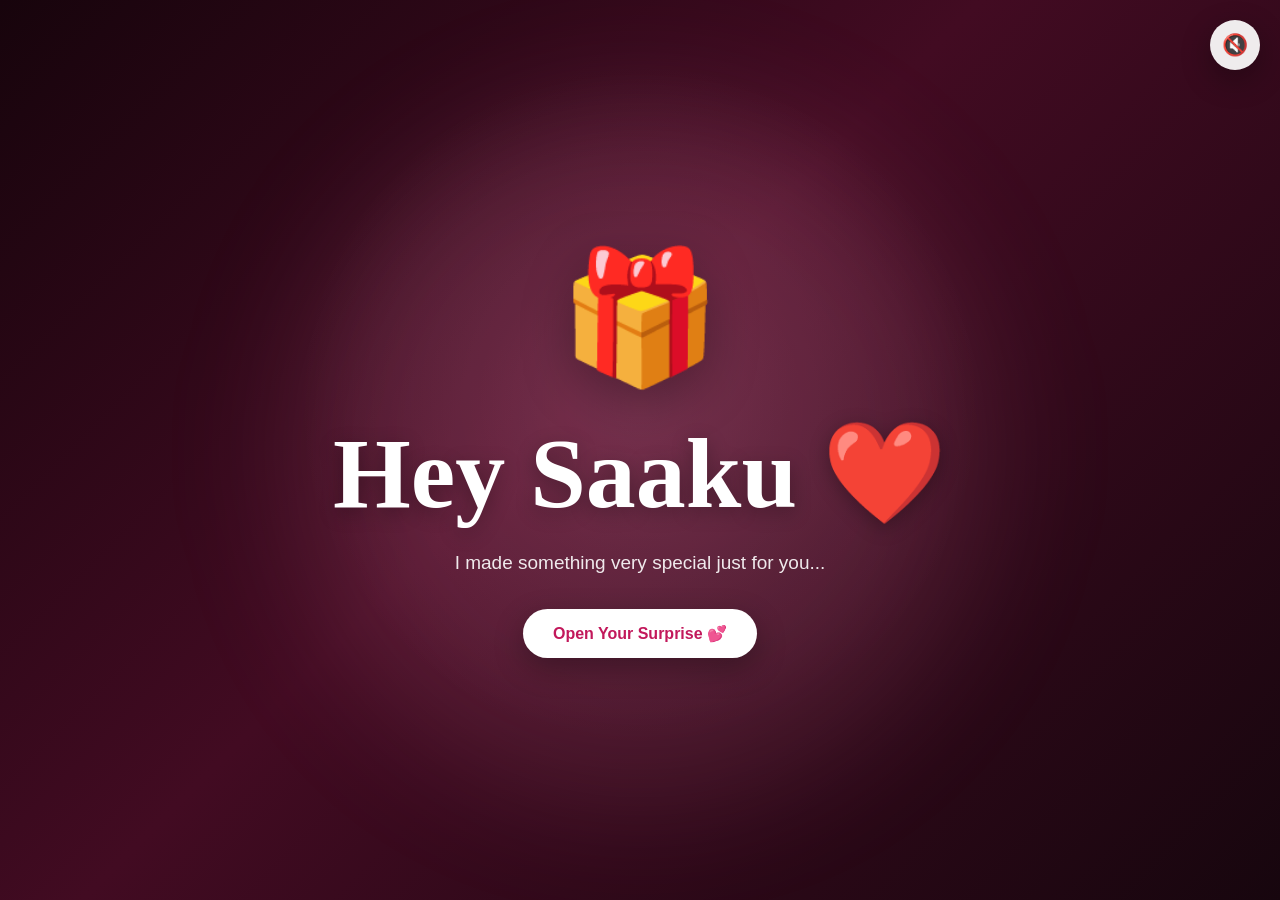
==== index.html @ 7e14f827 "Update index.html" ====
<!DOCTYPE html>
<html lang="en">
<head>

<meta charset="UTF-8">
<meta name="viewport" content="width=device-width, initial-scale=1.0">

<title>Happy Birthday Saaku ❤️</title>

<style>

/* =====================================================
   RESET
===================================================== */

* {
    box-sizing: border-box;
    margin: 0;
    padding: 0;
}

html,
body {
    width: 100%;
    height: 100%;
}

body {
    font-family: Arial, sans-serif;
    overflow: hidden;
    background: #16000d;
    color: white;
}


/* =====================================================
   SCREEN
===================================================== */

.screen {
    position: fixed;

    width: 100%;
    height: 100vh;

    top: 0;
    left: 0;

    display: flex;
    justify-content: center;
    align-items: center;

    padding: 25px;

    opacity: 0;
    visibility: hidden;

    transform: scale(1.05);

    transition:
        opacity 0.8s ease,
        transform 0.8s ease,
        visibility 0.8s ease;

    overflow-y: auto;

    z-index: 1;
}

.screen.active {
    opacity: 1;
    visibility: visible;

    transform: scale(1);

    z-index: 5;
}


/* =====================================================
   MILK & MOCHA BACKGROUND
===================================================== */

.milkmocha-background {

    position: fixed;

    inset: 0;

    overflow: hidden;

    pointer-events: none;

    z-index: 0;

    background:
        radial-gradient(
            circle at 50% 45%,
            rgba(255,160,200,0.18),
            transparent 42%
        ),
        linear-gradient(
            135deg,
            #17040c 0%,
            #420b22 45%,
            #17060e 100%
        );
}


/* CENTER GLOW */

.mm-glow {

    position: absolute;

    width: 55vw;
    height: 55vw;

    left: 50%;
    top: 50%;

    transform:
        translate(-50%, -50%);

    border-radius: 50%;

    background:
        rgba(255,130,180,0.13);

    filter: blur(60px);

    animation:
        mmPulse 4s ease-in-out infinite;
}


/* =====================================================
   LARGE MILK & MOCHA GIFs
===================================================== */

.mm {

    position: absolute;

    width:
        clamp(180px, 24vw, 360px);

    height: auto;

    object-fit: contain;

    opacity: 0.95;

    filter:
        drop-shadow(
            0 18px 30px rgba(0,0,0,0.35)
        );

    animation:
        mmFloat 6s ease-in-out infinite,
        mmSway 8s ease-in-out infinite;
}


/* TOP LEFT */

.mm1 {
    left: -2%;
    top: 5%;

    width:
        clamp(200px, 27vw, 390px);

    animation-delay: 0s, -2s;
}


/* TOP RIGHT */

.mm2 {
    right: -2%;
    top: 5%;

    width:
        clamp(200px, 27vw, 390px);

    animation-delay: -1s, -5s;
}


/* MIDDLE LEFT */

.mm3 {
    left: -3%;
    top: 38%;

    width:
        clamp(180px, 24vw, 350px);

    animation-delay: -2s, -1s;
}


/* MIDDLE RIGHT */

.mm4 {
    right: -3%;
    top: 38%;

    width:
        clamp(180px, 24vw, 350px);

    animation-delay: -3s, -6s;
}


/* BOTTOM LEFT */

.mm5 {
    left: -3%;
    bottom: 2%;

    width:
        clamp(190px, 25vw, 370px);

    animation-delay: -4s, -2s;
}


/* BOTTOM RIGHT */

.mm6 {
    right: -3%;
    bottom: 2%;

    width:
        clamp(190px, 25vw, 370px);

    animation-delay: -5s, -4s;
}


/* SMALLER TOP CENTER */

.mm7 {
    left: 18%;
    top: 0%;

    width:
        clamp(120px, 17vw, 250px);

    animation-delay: -2s, -3s;
}


/* SMALLER TOP CENTER RIGHT */

.mm8 {
    right: 18%;
    top: 0%;

    width:
        clamp(120px, 17vw, 250px);

    animation-delay: -4s, -1s;
}


/* BOTTOM CENTER LEFT */

.mm9 {
    left: 15%;
    bottom: 0%;

    width:
        clamp(130px, 18vw, 260px);

    animation-delay: -3s, -5s;
}


/* BOTTOM CENTER RIGHT */

.mm10 {
    right: 15%;
    bottom: 0%;

    width:
        clamp(130px, 18vw, 260px);

    animation-delay: -6s, -2s;
}


/* TOP CENTER */

.mm11 {
    left: 40%;
    top: 2%;

    width:
        clamp(100px, 14vw, 210px);

    animation-delay: -5s, -4s;
}


/* BOTTOM CENTER */

.mm12 {
    right: 40%;
    bottom: 2%;

    width:
        clamp(100px, 14vw, 210px);

    animation-delay: -7s, -3s;
}


/* =====================================================
   OPENING SCREEN
===================================================== */

#opening {
    text-align: center;
    background: transparent !important;
}

.opening-content {

    max-width: 700px;

    position: relative;

    z-index: 3;

    animation:
        floating 3s infinite ease-in-out;
}

.gift {

    font-size:
        clamp(75px, 15vw, 130px);

    filter:
        drop-shadow(
            0 15px 25px rgba(0,0,0,0.3)
        );

    animation:
        giftAnimation 1.5s infinite;
}

.opening-content h1 {

    font-family: cursive;

    font-size:
        clamp(50px, 10vw, 100px);

    margin: 20px 0;

    text-shadow:
        0 5px 20px rgba(0,0,0,0.3);
}

.opening-content p {

    font-size: 19px;

    margin-bottom: 35px;

    opacity: 0.9;
}


/* =====================================================
   BUTTON
===================================================== */

button {

    border: none;

    padding: 15px 30px;

    border-radius: 50px;

    background: white;

    color: #c2185b;

    font-size: 16px;

    font-weight: bold;

    cursor: pointer;

    transition: 0.3s;

    box-shadow:
        0 10px 30px rgba(0,0,0,0.3);
}

button:hover {

    transform: scale(1.08);

    box-shadow:
        0 15px 40px rgba(0,0,0,0.4);
}

button:active {

    transform: scale(0.96);
}


/* =====================================================
   MUSIC BUTTON
===================================================== */

.music-button {

    position: fixed;

    top: 20px;
    right: 20px;

    z-index: 5000;

    width: 50px;
    height: 50px;

    padding: 0;

    border-radius: 50%;

    background:
        rgba(255,255,255,0.92);

    color: #c2185b;

    display: flex;

    justify-content: center;
    align-items: center;

    font-size: 21px;
}


/* =====================================================
   BIRTHDAY SCREEN
===================================================== */

#birthday {

    text-align: center;

    background:
        transparent !important;
}

.birthday-content {

    width:
        min(1050px, 100%);

    position: relative;

    z-index: 3;
}

.sparkle {

    font-size: 65px;

    animation:
        sparkle 1s infinite alternate;
}

.birthday-content h1 {

    font-family: cursive;

    font-size:
        clamp(55px, 10vw, 110px);

    margin: 5px 0;

    text-shadow:
        0 5px 20px rgba(0,0,0,0.3);
}

.birthday-content h2 {

    font-family: cursive;

    font-size:
        clamp(30px, 5vw, 55px);

    color: #ffd7e6;
}

.intro {

    font-size: 18px;

    line-height: 1.8;

    margin: 20px 0;
}


/* =====================================================
   TIMER
===================================================== */

.timer-title {

    margin-top: 20px;
    margin-bottom: 12px;

    font-size: 14px;

    letter-spacing: 2px;

    text-transform: uppercase;

    color: #ffdbe8;
}

.birthday-timer {

    width:
        min(1000px, 100%);

    margin: 10px auto 25px;

    display: grid;

    grid-template-columns:
        repeat(7, 1fr);

    gap: 10px;
}

.timer-box {

    background:
        rgba(255,255,255,0.14);

    border:
        1px solid
        rgba(255,255,255,0.25);

    backdrop-filter:
        blur(12px);

    border-radius: 18px;

    padding: 15px 5px;

    box-shadow:
        0 10px 30px rgba(0,0,0,0.2);
}

.timer-number {

    display: block;

    font-size:
        clamp(22px, 4vw, 40px);

    font-weight: bold;
}

.timer-label {

    display: block;

    margin-top: 5px;

    font-size: 11px;

    text-transform: uppercase;

    letter-spacing: 1px;

    color: #ffd7e6;
}


/* =====================================================
   MEMORIES SCREEN
===================================================== */

#memories {

    overflow-y: auto;

    background:
        transparent !important;
}

.section-container {

    width:
        min(1400px, 100%);

    text-align: center;

    padding: 20px 0 40px;

    position: relative;

    z-index: 3;
}

.section-container h1 {

    font-family: cursive;

    font-size:
        clamp(50px, 8vw, 90px);
}

.subtitle {

    margin:
        10px 0 30px;

    opacity: 0.85;
}


/* =====================================================
   LARGE SA AKKU MEMORY SLIDESHOW
   EXACTLY 4 IMAGES
===================================================== */

.slideshow {

    width:
        min(1000px, 90vw);

    height:
        min(58vh, 600px);

    min-height: 350px;

    margin:
        0 auto 35px;

    border-radius: 30px;

    overflow: hidden;

    position: relative;

    background:
        rgba(0,0,0,0.35);

    border:
        2px solid
        rgba(255,190,215,0.30);

    box-shadow:
        0 30px 80px
        rgba(0,0,0,0.65);

    backdrop-filter:
        blur(5px);
}


/* SLIDESHOW IMAGES */

.slideshow img {

    position: absolute;

    inset: 0;

    width: 100%;
    height: 100%;

    /*
       CONTAIN:
       Shows the COMPLETE photo.
       No face or body cropping.
    */

    object-fit: contain;

    object-position: center;

    opacity: 0;

    transform:
        scale(1.04);

    transition:
        opacity 1.2s ease,
        transform 6s ease;
}


/* ACTIVE PHOTO */

.slideshow img.active {

    opacity: 1;

    transform:
        scale(1);
}


/* SLIDESHOW OVERLAY */

.slideshow::after {

    content: "";

    position: absolute;

    inset: 0;

    pointer-events: none;

    background:
        linear-gradient(
            to bottom,
            rgba(0,0,0,0.08),
            transparent 30%,
            transparent 70%,
            rgba(0,0,0,0.20)
        );

    z-index: 2;
}


/* =====================================================
   GALLERY
===================================================== */

.gallery {

    display: grid;

    grid-template-columns:
        repeat(4, 1fr);

    gap: 20px;

    margin-bottom: 30px;
}

.photo-card {

    background:
        rgba(255,255,255,0.12);

    padding: 10px;

    border-radius: 20px;

    backdrop-filter:
        blur(10px);

    transition: 0.4s;
}

.photo-card:hover {

    transform:
        translateY(-10px)
        rotate(2deg);

    background:
        rgba(255,255,255,0.2);
}

.photo-card img {

    width: 100%;

    aspect-ratio: 1 / 1;

    object-fit: cover;

    border-radius: 15px;
}

.photo-card p {

    padding: 10px 3px;

    font-size: 14px;
}


/* =====================================================
   LETTER
===================================================== */

#letter {

    overflow-y: auto;

    background:
        transparent !important;
}

.letter {

    width:
        min(700px, 100%);

    max-height: 90vh;

    overflow-y: auto;

    padding: 40px;

    background: #fff;

    color: #57102e;

    border-radius: 25px;

    box-shadow:
        0 30px 70px
        rgba(0,0,0,0.4);

    text-align: center;

    position: relative;

    z-index: 3;
}

.letter-icon {

    font-size: 60px;

    animation:
        heartBeat 1.2s infinite;
}

.letter h1 {

    font-family: cursive;

    font-size: 55px;

    color: #bd175d;

    margin-bottom: 20px;
}

.letter-text {

    text-align: left;

    line-height: 1.8;

    font-size: 16px;
}

.letter-text p {

    margin-bottom: 15px;
}

.signature {

    text-align: right;

    font-family: cursive;

    font-size: 30px;

    color: #c2185b;
}


/* =====================================================
   CAKE
===================================================== */

#cake {

    text-align: center;

    background:
        transparent !important;
}

.cake-container {

    position: relative;

    z-index: 3;
}

.cake-container h1 {

    font-family: cursive;

    font-size:
        clamp(45px, 8vw, 70px);

    margin-bottom: 50px;
}

.cake {

    position: relative;

    width: 220px;
    height: 180px;

    margin: auto;
}

.cake-body {

    position: absolute;

    bottom: 0;

    width: 220px;
    height: 120px;

    background:
        linear-gradient(
            #ff9fc1,
            #e94379
        );

    border-radius:
        15px 15px 25px 25px;
}

.cake-top {

    position: absolute;

    top: 35px;
    left: 0;

    width: 220px;
    height: 50px;

    border-radius: 50%;

    background: #ffd5e3;

    z-index: 2;
}


/* CANDLE */

.candle {

    position: absolute;

    z-index: 10;

    width: 18px;
    height: 55px;

    left: 101px;
    top: -20px;

    border-radius: 5px;

    background:
        repeating-linear-gradient(
            45deg,
            white,
            white 5px,
            #ff5b91 5px,
            #ff5b91 10px
        );
}

.flame {

    position: absolute;

    width: 28px;
    height: 38px;

    left: -5px;
    top: -35px;

    background:
        radial-gradient(
            circle at 50% 70%,
            white 5%,
            yellow 25%,
            orange 50%,
            transparent 70%
        );

    animation:
        flameAnimation
        0.3s infinite alternate;
}

.flame.blown {

    animation: none;

    opacity: 0;

    transform: scale(0);

    transition: 0.4s;
}


/* =====================================================
   FINAL
===================================================== */

#final {

    text-align: center;

    background:
        transparent !important;
}

.final-content {

    max-width: 850px;

    position: relative;

    z-index: 3;
}

.big-heart {

    font-size:
        clamp(90px, 15vw, 150px);

    animation:
        heartBeat 1s infinite;

    filter:
        drop-shadow(
            0 10px 25px
            rgba(255,0,80,0.4)
        );
}

.final-content h1 {

    font-family: cursive;

    font-size:
        clamp(60px, 10vw, 120px);
}

.final-content h2 {

    font-family: cursive;

    font-size:
        clamp(28px, 5vw, 45px);

    color: #ffd3e4;

    margin-bottom: 25px;
}

.final-content p {

    font-size: 18px;

    line-height: 1.8;

    margin: 10px;
}

.final-hearts {

    font-size: 35px;

    margin: 30px;

    animation:
        floating 2s infinite ease-in-out;
}


/* =====================================================
   HEARTS
===================================================== */

.hearts {

    position: fixed;

    inset: 0;

    pointer-events: none;

    z-index: 3000;
}

.heart {

    position: absolute;

    bottom: -50px;

    color: #ffb5cf;

    animation:
        floatingHeart
        linear
        forwards;

    opacity: 0.8;
}


/* =====================================================
   CONFETTI
===================================================== */

.confetti {

    position: fixed;

    top: -20px;

    width: 10px;
    height: 18px;

    z-index: 3500;

    pointer-events: none;

    animation:
        confettiFall
        linear
        forwards;
}


/* =====================================================
   FIREWORK PARTICLES
===================================================== */

.firework-particle {

    position: fixed;

    width: 6px;
    height: 6px;

    border-radius: 50%;

    pointer-events: none;

    z-index: 4000;

    animation:
        fireworkParticle
        1s ease-out forwards;
}


/* =====================================================
   ANIMATIONS
===================================================== */

@keyframes floating {

    0%,100% {
        transform:
            translateY(0);
    }

    50% {
        transform:
            translateY(-15px);
    }
}


@keyframes giftAnimation {

    0%,100% {
        transform:
            scale(1);
    }

    50% {
        transform:
            scale(1.15)
            rotate(5deg);
    }
}


@keyframes sparkle {

    from {
        transform:
            scale(0.8)
            rotate(-5deg);
    }

    to {
        transform:
            scale(1.2)
            rotate(5deg);
    }
}


@keyframes flameAnimation {

    from {
        transform:
            scale(1)
            rotate(-3deg);
    }

    to {
        transform:
            scale(1.15)
            rotate(3deg);
    }
}


@keyframes heartBeat {

    0%,100% {
        transform:
            scale(1);
    }

    50% {
        transform:
            scale(1.2);
    }
}


@keyframes floatingHeart {

    0% {
        transform:
            translateY(0)
            rotate(0deg);

        opacity: 0;
    }

    10% {
        opacity: 1;
    }

    100% {
        transform:
            translateY(-110vh)
            rotate(360deg);

        opacity: 0;
    }
}


@keyframes confettiFall {

    0% {
        transform:
            translateY(0)
            rotate(0deg);

        opacity: 1;
    }

    100% {
        transform:
            translateY(110vh)
            rotate(720deg);

        opacity: 0;
    }
}


@keyframes fireworkParticle {

    0% {
        transform:
            translate(0,0)
            scale(1);

        opacity: 1;
    }

    100% {
        transform:
            translate(
                var(--x),
                var(--y)
            )
            scale(0);

        opacity: 0;
    }
}


@keyframes mmFloat {

    0%,100% {
        transform:
            translateY(0)
            rotate(-3deg);
    }

    50% {
        transform:
            translateY(-22px)
            rotate(3deg);
    }
}


@keyframes mmSway {

    0%,100% {
        margin-left: 0;
    }

    50% {
        margin-left: 18px;
    }
}


@keyframes mmPulse {

    0%,100% {

        opacity: .35;

        transform:
            translate(-50%, -50%)
            scale(.9);
    }

    50% {

        opacity: .7;

        transform:
            translate(-50%, -50%)
            scale(1.08);
    }
}


/* =====================================================
   MOBILE
===================================================== */

@media(max-width:800px) {

    .gallery {

        grid-template-columns:
            repeat(2,1fr);

        gap: 12px;
    }


    .birthday-timer {

        grid-template-columns:
            repeat(4,1fr);

        gap: 8px;
    }


    .letter {

        padding: 25px;
    }


    .letter h1 {

        font-size: 45px;
    }


    /* LARGE MOBILE SLIDESHOW */

    .slideshow {

        width: 96vw;

        height: 58vh;

        min-height: 320px;

        border-radius: 22px;
    }


    /* LARGE MILK & MOCHA ON MOBILE */

    .mm {

        width:
            clamp(130px, 30vw, 230px);

        opacity: 0.78;
    }


    .mm1 {

        left: -10%;
        top: 7%;

        width:
            clamp(150px, 34vw, 250px);
    }


    .mm2 {

        right: -10%;
        top: 8%;

        width:
            clamp(150px, 34vw, 250px);
    }


    .mm3 {

        left: -10%;
        top: 38%;

        width:
            clamp(140px, 31vw, 230px);
    }


    .mm4 {

        right: -10%;
        top: 40%;

        width:
            clamp(140px, 31vw, 230px);
    }


    .mm5 {

        left: -10%;
        bottom: 2%;

        width:
            clamp(150px, 33vw, 240px);
    }


    .mm6 {

        right: -10%;
        bottom: 3%;

        width:
            clamp(150px, 33vw, 240px);
    }


    .mm7,
    .mm8,
    .mm9,
    .mm10,
    .mm11,
    .mm12 {

        width:
            clamp(80px, 20vw, 150px);

        opacity: 0.55;
    }
}


@media(max-width:480px) {

    .screen {

        padding: 15px;
    }


    .birthday-timer {

        grid-template-columns:
            repeat(3,1fr);
    }


    .timer-box {

        padding:
            10px 4px;
    }


    .timer-label {

        font-size: 8px;
    }


    .timer-number {

        font-size: 22px;
    }


    button {

        padding:
            13px 22px;

        font-size: 14px;
    }


    .cake {

        transform:
            scale(0.85);
    }


    .letter {

        padding: 20px;
    }


    .slideshow {

        width: 96vw;

        height: 52vh;

        min-height: 280px;

        border-radius: 18px;
    }


    /* EXTRA LARGE MOBILE CHARACTERS */

    .mm {

        opacity: 0.72;
    }

}

</style>
</head>


<body>


<!-- =====================================================
     MILK & MOCHA BACKGROUND
     
     Put these files inside:
     
     images/
     
     milkmocha1.gif
     milkmocha2.gif
     ...
     milkmocha12.gif
===================================================== -->

<div class="milkmocha-background">

    <img
        src="images/milkmocha1.gif"
        class="mm mm1"
        alt="">

    <img
        src="images/milkmocha2.gif"
        class="mm mm2"
        alt="">

    <img
        src="images/milkmocha3.gif"
        class="mm mm3"
        alt="">

    <img
        src="images/milkmocha4.gif"
        class="mm mm4"
        alt="">

    <img
        src="images/milkmocha5.gif"
        class="mm mm5"
        alt="">

    <img
        src="images/milkmocha6.gif"
        class="mm mm6"
        alt="">

    <img
        src="images/milkmocha7.gif"
        class="mm mm7"
        alt="">

    <img
        src="images/milkmocha8.gif"
        class="mm mm8"
        alt="">

    <img
        src="images/milkmocha9.gif"
        class="mm mm9"
        alt="">

    <img
        src="images/milkmocha10.gif"
        class="mm mm10"
        alt="">

    <img
        src="images/milkmocha11.gif"
        class="mm mm11"
        alt="">

    <img
        src="images/milkmocha12.gif"
        class="mm mm12"
        alt="">

    <div class="mm-glow"></div>

</div>


<!-- =====================================================
     MUSIC
===================================================== -->

<audio
    id="birthdayMusic"
    loop
    preload="auto">

    <source
        src="musicbirthday.mp3"
        type="audio/mpeg">

</audio>


<button
    class="music-button"
    id="musicButton"
    onclick="toggleMusic()">

    🔇

</button>


<!-- EFFECT CONTAINERS -->

<div class="hearts"></div>

<div id="effects"></div>


<!-- =====================================================
     OPENING SCREEN
===================================================== -->

<section
    id="opening"
    class="screen active">

    <div class="opening-content">

        <div class="gift">
            🎁
        </div>

        <h1>
            Hey Saaku ❤️
        </h1>

        <p>
            I made something very special
            just for you...
        </p>

        <button
            onclick="startSurprise()">

            Open Your Surprise 💕
        </button>

    </div>

</section>


<!-- =====================================================
     BIRTHDAY SCREEN
===================================================== -->

<section
    id="birthday"
    class="screen">

    <div class="birthday-content">

        <div class="sparkle">
            ✨
        </div>

        <h1>
            Happy Birthday
        </h1>

        <h2>
            My Beautiful Saaku ❤️
        </h2>

        <p class="intro">

            Today is not just another day...

            <br>

            Today is the day someone
            incredibly special was born.

            <br><br>

            And I'm so grateful that
            you are in my life. 💕

        </p>


        <div class="timer-title">

            Saaku you have been making
            the world more beautiful for me from...

        </div>


        <div class="birthday-timer">


            <div class="timer-box">

                <span
                    class="timer-number"
                    id="years">

                    0

                </span>

                <span class="timer-label">
                    Years
                </span>

            </div>


            <div class="timer-box">

                <span
                    class="timer-number"
                    id="months">

                    0

                </span>

                <span class="timer-label">
                    Months
                </span>

            </div>


            <div class="timer-box">

                <span
                    class="timer-number"
                    id="weeks">

                    0

                </span>

                <span class="timer-label">
                    Weeks
                </span>

            </div>


            <div class="timer-box">

                <span
                    class="timer-number"
                    id="days">

                    0

                </span>

                <span class="timer-label">
                    Days
                </span>

            </div>


            <div class="timer-box">

                <span
                    class="timer-number"
                    id="hours">

                    0

                </span>

                <span class="timer-label">
                    Hours
                </span>

            </div>


            <div class="timer-box">

                <span
                    class="timer-number"
                    id="minutes">

                    0

                </span>

                <span class="timer-label">
                    Minutes
                </span>

            </div>


            <div class="timer-box">

                <span
                    class="timer-number"
                    id="seconds">

                    0

                </span>

                <span class="timer-label">
                    Seconds
                </span>

            </div>

        </div>


        <button
            onclick="showSection('memories')">

            Continue ❤️

        </button>

    </div>

</section>


<!-- =====================================================
     SAAKU MEMORIES
     
     EXACTLY 4 MAIN SLIDESHOW IMAGES
===================================================== -->

<section
    id="memories"
    class="screen">

    <div class="section-container">

        <h1>
            Our Memories 📸
        </h1>

        <p class="subtitle">

            Every picture tells a little story
            that I never want to forget. ❤️

        </p>


        <!-- =================================================
             MAIN SLIDESHOW
             
             ONLY 4 PHOTOS
        ================================================= -->

        <div class="slideshow">


            <img
                src="images/photo1.jpg"
                class="active"
                alt="Saaku memory 1">


            <img
                src="images/photo2.jpg"
                alt="Saaku memory 2">


            <img
                src="images/photo3.jpg"
                alt="Saaku memory 3">


            <img
                src="images/photo4.jpg"
                alt="Saaku memory 4">


        </div>


        <!-- =================================================
             FOUR PHOTO CARDS
        ================================================= -->

        <div class="gallery">


            <div class="photo-card">

                <img
                    src="images/photo1.jpg"
                    alt="Memory 1">

                <p>
                    Our beautiful beginning ❤️
                </p>

            </div>


            <div class="photo-card">

                <img
                    src="images/photo2.jpg"
                    alt="Memory 2">

                <p>
                    A day I'll never forget 💕
                </p>

            </div>


            <div class="photo-card">

                <img
                    src="images/photo3.jpg"
                    alt="Memory 3">

                <p>
                    Your smile makes everything better 🥰
                </p>

            </div>


            <div class="photo-card">

                <img
                    src="images/photo4.jpg"
                    alt="Memory 4">

                <p>
                    More beautiful memories to come ✨
                </p>

            </div>


        </div>


        <button
            onclick="showSection('letter')">

            I Have Something To Say 💌

        </button>

    </div>

</section>


<!-- =====================================================
     LOVE LETTER
===================================================== -->

<section
    id="letter"
    class="screen">

    <div class="letter">

        <div class="letter-icon">
            💌
        </div>

        <h1>
            A Letter For Saaku
        </h1>


        <div class="letter-text">

            <p>
                My Love, Saaku ❤️
            </p>

            <p>
                Happy Birthday to the most amazing
                person in my life.
            </p>

            <p>
                I don't think words can ever completely
                explain how much you mean to me.
            </p>

            <p>
                You have brought so much happiness,
                love and beautiful memories into my life.
            </p>

            <p>
                Your smile has a way of making
                even my worst days feel better.
            </p>

            <p>
                On your special day, I just want you
                to know how incredibly precious
                you are to me.
            </p>

            <p>
                I hope this new chapter of your life
                brings you endless happiness,
                success, peace and everything
                your heart wishes for.
            </p>

            <p>
                Keep smiling.
                Keep shining.
                Keep being the beautiful person
                that you are.
            </p>

            <p>
                And no matter how many birthdays
                come and go, I hope we get to
                create countless more memories
                together.
            </p>

            <p class="signature">
                Forever yours ❤️
            </p>

        </div>


        <button
            onclick="showSection('cake')">

            One More Surprise 🎁

        </button>

    </div>

</section>


<!-- =====================================================
     CAKE
===================================================== -->

<section
    id="cake"
    class="screen">

    <div class="cake-container">

        <h1>
            Make A Wish 🎂
        </h1>


        <div class="cake">

            <div class="candle">

                <div
                    class="flame"
                    id="flame">

                </div>

            </div>


            <div class="cake-top"></div>

            <div class="cake-body"></div>

        </div>


        <p style="margin:30px 0;">

            Close your eyes...

            <br>

            Make your biggest wish...

            <br>

            And blow the candle. ✨

        </p>


        <button
            onclick="blowCandle()">

            Blow The Candle 🕯️

        </button>

    </div>

</section>


<!-- =====================================================
     FINAL SCREEN
===================================================== -->

<section
    id="final"
    class="screen">

    <div class="final-content">

        <div class="big-heart">
            ❤️
        </div>

        <h1>
            I Love You
        </h1>

        <h2>
            Saaku ❤️
        </h2>

        <p>
            More than words can ever say.
        </p>

        <p>
            Happy Birthday, my love! 🎂
        </p>

        <p>

            Here's to us, our memories,
            our laughter, our little moments,
            and all the beautiful memories
            still waiting for us.

        </p>

        <div class="final-hearts">

            ❤️ 💕 ❤️ 💕 ❤️

        </div>


        <button
            onclick="location.reload()">

            Watch Again 🔄

        </button>

    </div>

</section>


<script>

/* =====================================================
   BIRTH DATE
===================================================== */

const birthDate =
    new Date(
        2001,
        9,
        29,
        17,
        0,
        0
    );


/* =====================================================
   SCREEN NAVIGATION
===================================================== */

function showSection(sectionId) {

    const screens =
        document.querySelectorAll(".screen");


    screens.forEach(
        function(screen) {

            screen.classList.remove(
                "active"
            );

        }
    );


    const selected =
        document.getElementById(
            sectionId
        );


    selected.classList.add(
        "active"
    );


    createHeartBurst();


    if(sectionId === "final") {

        startFireworks();

        createConfettiBurst();

    }

}


/* =====================================================
   START SURPRISE
===================================================== */

function startSurprise() {

    showSection(
        "birthday"
    );

    createHeartBurst();

    startMusic();

}


/* =====================================================
   BIRTHDAY TIMER
===================================================== */

function updateBirthdayTimer() {

    const now =
        new Date();


    if(now < birthDate) {

        return;

    }


    let years =
        now.getFullYear()
        -
        birthDate.getFullYear();


    let anniversary =
        new Date(
            birthDate.getFullYear()
            +
            years,

            birthDate.getMonth(),

            birthDate.getDate(),

            birthDate.getHours(),

            birthDate.getMinutes(),

            birthDate.getSeconds()
        );


    if(anniversary > now) {

        years--;

        anniversary =
            new Date(
                birthDate.getFullYear()
                +
                years,

                birthDate.getMonth(),

                birthDate.getDate(),

                birthDate.getHours(),

                birthDate.getMinutes(),

                birthDate.getSeconds()
            );

    }


    let months =
        (
            now.getFullYear()
            -
            anniversary.getFullYear()
        )
        *
        12
        +
        (
            now.getMonth()
            -
            anniversary.getMonth()
        );


    let monthAnniversary =
        new Date(
            anniversary.getFullYear(),

            anniversary.getMonth()
            +
            months,

            anniversary.getDate(),

            anniversary.getHours(),

            anniversary.getMinutes(),

            anniversary.getSeconds()
        );


    if(monthAnniversary > now) {

        months--;

        monthAnniversary =
            new Date(
                anniversary.getFullYear(),

                anniversary.getMonth()
                +
                months,

                anniversary.getDate(),

                anniversary.getHours(),

                anniversary.getMinutes(),

                anniversary.getSeconds()
            );

    }


    let remaining =
        now
        -
        monthAnniversary;


    let totalSeconds =
        Math.floor(
            remaining / 1000
        );


    let days =
        Math.floor(
            totalSeconds / 86400
        );


    totalSeconds %= 86400;


    let weeks =
        Math.floor(
            days / 7
        );


    days =
        days % 7;


    let hours =
        Math.floor(
            totalSeconds / 3600
        );


    totalSeconds %= 3600;


    let minutes =
        Math.floor(
            totalSeconds / 60
        );


    let seconds =
        totalSeconds % 60;


    document.getElementById(
        "years"
    ).textContent = years;


    document.getElementById(
        "months"
    ).textContent = months;


    document.getElementById(
        "weeks"
    ).textContent = weeks;


    document.getElementById(
        "days"
    ).textContent = days;


    document.getElementById(
        "hours"
    ).textContent = hours;


    document.getElementById(
        "minutes"
    ).textContent = minutes;


    document.getElementById(
        "seconds"
    ).textContent = seconds;

}


updateBirthdayTimer();


setInterval(
    updateBirthdayTimer,
    1000
);


/* =====================================================
   SAAKU MEMORY SLIDESHOW
   EXACTLY 4 IMAGES
===================================================== */

let slideIndex = 0;

let slideshowTimer = null;


function startSlideshow() {

    const slides =
        document.querySelectorAll(
            ".slideshow img"
        );


    if(!slides.length) {

        return;

    }


    slides.forEach(
        function(slide) {

            slide.classList.remove(
                "active"
            );

        }
    );


    slides[0].classList.add(
        "active"
    );


    slideIndex = 0;


    if(slideshowTimer) {

        clearInterval(
            slideshowTimer
        );

    }


    /*
       4-second interval.
       Automatically loops:
       
       Photo 1
       Photo 2
       Photo 3
       Photo 4
       Photo 1...
    */

    slideshowTimer =
        setInterval(
            function() {

                slides[
                    slideIndex
                ].classList.remove(
                    "active"
                );


                slideIndex =
                    (
                        slideIndex + 1
                    )
                    %
                    slides.length;


                slides[
                    slideIndex
                ].classList.add(
                    "active"
                );

            },
            4000
        );

}


startSlideshow();


/* =====================================================
   CANDLE
===================================================== */

function blowCandle() {

    const flame =
        document.getElementById(
            "flame"
        );


    flame.classList.add(
        "blown"
    );


    createHeartBurst();

    createConfettiBurst();


    setTimeout(
        function() {

            startFireworks();

        },
        400
    );


    setTimeout(
        function() {

            showSection(
                "final"
            );

        },
        1800
    );

}


/* =====================================================
   HEART CREATION
===================================================== */

function createHeart() {

    const heart =
        document.createElement(
            "div"
        );


    heart.className =
        "heart";


    heart.innerHTML =
        Math.random() > 0.5
        ? "❤️"
        : "💕";


    heart.style.left =
        Math.random() * 100
        +
        "%";


    heart.style.fontSize =
        (
            15
            +
            Math.random() * 30
        )
        +
        "px";


    const duration =
        5
        +
        Math.random() * 6;


    heart.style.animationDuration =
        duration
        +
        "s";


    document
        .querySelector(".hearts")
        .appendChild(
            heart
        );


    setTimeout(
        function() {

            heart.remove();

        },
        duration * 1000
    );

}


/* =====================================================
   HEART BURST
===================================================== */

function createHeartBurst() {

    for(
        let i = 0;
        i < 25;
        i++
    ) {

        setTimeout(
            function() {

                createHeart();

            },
            i * 60
        );

    }

}


/* CONTINUOUS HEARTS */

setInterval(
    function() {

        createHeart();

    },
    900
);


/* =====================================================
   CONFETTI
===================================================== */

function createConfetti() {

    const confetti =
        document.createElement(
            "div"
        );


    confetti.className =
        "confetti";


    const colors = [

        "#ff4081",
        "#ffd700",
        "#ffffff",
        "#00e5ff",
        "#ff80ab",
        "#7cffcb"

    ];


    confetti.style.left =
        Math.random() * 100
        +
        "%";


    confetti.style.background =
        colors[
            Math.floor(
                Math.random()
                *
                colors.length
            )
        ];


    confetti.style.transform =
        "rotate("
        +
        Math.random() * 360
        +
        "deg)";


    const duration =
        3
        +
        Math.random() * 3;


    confetti.style.animationDuration =
        duration
        +
        "s";


    document.body.appendChild(
        confetti
    );


    setTimeout(
        function() {

            confetti.remove();

        },
        duration * 1000
    );

}


function createConfettiBurst() {

    for(
        let i = 0;
        i < 100;
        i++
    ) {

        setTimeout(
            createConfetti,
            i * 15
        );

    }

}


/* =====================================================
   FIREWORKS
===================================================== */

function createFirework(
    x,
    y
) {

    const colors = [

        "#ff4081",
        "#ffd700",
        "#ffffff",
        "#ff80ab",
        "#00e5ff"

    ];


    for(
        let i = 0;
        i < 35;
        i++
    ) {

        const particle =
            document.createElement(
                "div"
            );


        particle.className =
            "firework-particle";


        const angle =
            Math.random()
            *
            Math.PI
            *
            2;


        const distance =
            60
            +
            Math.random() * 130;


        particle.style.left =
            x + "px";


        particle.style.top =
            y + "px";


        particle.style.background =
            colors[
                Math.floor(
                    Math.random()
                    *
                    colors.length
                )
            ];


        particle.style.setProperty(
            "--x",
            Math.cos(angle)
            *
            distance
            +
            "px"
        );


        particle.style.setProperty(
            "--y",
            Math.sin(angle)
            *
            distance
            +
            "px"
        );


        document.body.appendChild(
            particle
        );


        setTimeout(
            function() {

                particle.remove();

            },
            1000
        );

    }

}


function startFireworks() {

    let count = 0;


    const interval =
        setInterval(
            function() {

                const x =
                    100
                    +
                    Math.random()
                    *
                    (
                        window.innerWidth
                        -
                        200
                    );


                const y =
                    100
                    +
                    Math.random()
                    *
                    (
                        window.innerHeight
                        *
                        0.5
                    );


                createFirework(
                    x,
                    y
                );


                count++;


                if(count >= 8) {

                    clearInterval(
                        interval
                    );

                }

            },
            500
        );

}


/* =====================================================
   MUSIC
===================================================== */

const music =
    document.getElementById(
        "birthdayMusic"
    );


const musicButton =
    document.getElementById(
        "musicButton"
    );


function startMusic() {

    music.volume = 0.7;


    music.play()
        .then(
            function() {

                musicButton.textContent =
                    "🎵";

            }
        )
        .catch(
            function(error) {

                console.log(
                    "Music could not start:",
                    error
                );

                musicButton.textContent =
                    "🔇";

            }
        );

}


function toggleMusic() {

    if(music.paused) {

        music.play()
            .then(
                function() {

                    musicButton.textContent =
                        "🎵";

                }
            )
            .catch(
                function(error) {

                    console.log(
                        "Music error:",
                        error
                    );

                }
            );

    }

    else {

        music.pause();

        musicButton.textContent =
            "🔇";

    }

}


/* =====================================================
   INITIAL HEARTS
===================================================== */

createHeartBurst();

</script>

</body>
</html>
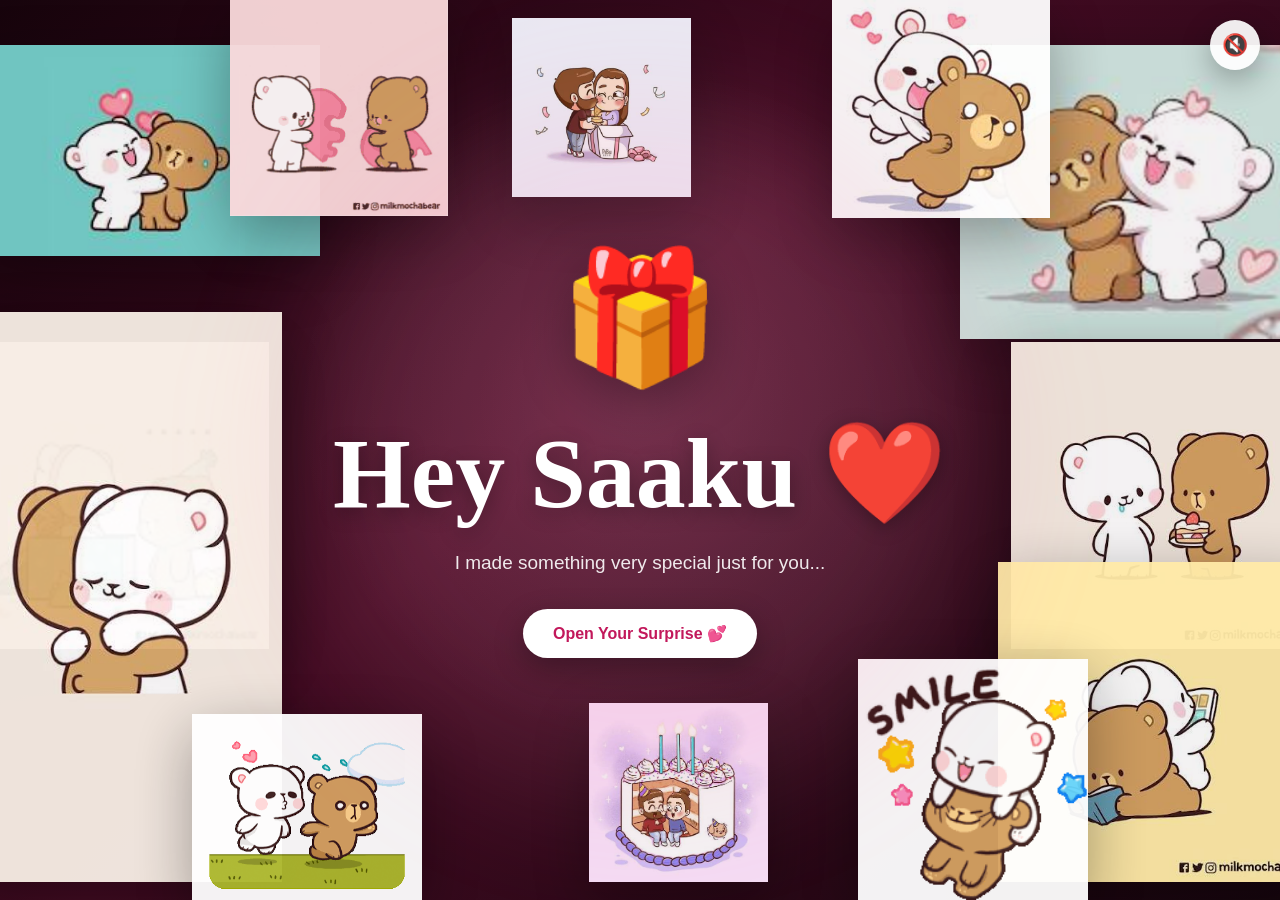
==== commit b1501c10: "Update index.html" ====
--- a/index.html
+++ b/index.html
@@ -1616,62 +1616,62 @@
 <div class="milkmocha-background">
 
     <img
-        src="images/milkmocha1.gif"
+        src="./milkmocha1.gif"
         class="mm mm1"
         alt="">
 
     <img
-        src="images/milkmocha2.gif"
+        src="./milkmocha2.gif"
         class="mm mm2"
         alt="">
 
     <img
-        src="images/milkmocha3.gif"
+        src="./milkmocha3.gif"
         class="mm mm3"
         alt="">
 
     <img
-        src="images/milkmocha4.gif"
+        src="./milkmocha4.gif"
         class="mm mm4"
         alt="">
 
     <img
-        src="images/milkmocha5.gif"
+        src="./milkmocha5.gif"
         class="mm mm5"
         alt="">
 
     <img
-        src="images/milkmocha6.gif"
+        src="./milkmocha6.gif"
         class="mm mm6"
         alt="">
 
     <img
-        src="images/milkmocha7.gif"
+        src="./milkmocha7.gif"
         class="mm mm7"
         alt="">
 
     <img
-        src="images/milkmocha8.gif"
+        src="./milkmocha8.gif"
         class="mm mm8"
         alt="">
 
     <img
-        src="images/milkmocha9.gif"
+        src="./milkmocha9.gif"
         class="mm mm9"
         alt="">
 
     <img
-        src="images/milkmocha10.gif"
+        src="./milkmocha10.gif"
         class="mm mm10"
         alt="">
 
     <img
-        src="images/milkmocha11.gif"
+        src="./milkmocha11.gif"
         class="mm mm11"
         alt="">
 
     <img
-        src="images/milkmocha12.gif"
+        src="./milkmocha12.gif"
         class="mm mm12"
         alt="">
 
@@ -1997,7 +1997,7 @@
             <div class="photo-card">
 
                 <img
-                    src="images/photo1.jpg"
+                    src="./photo1.jpg"
                     alt="Memory 1">
 
                 <p>
@@ -2010,7 +2010,7 @@
             <div class="photo-card">
 
                 <img
-                    src="images/photo2.jpg"
+                    src="./photo2.jpg"
                     alt="Memory 2">
 
                 <p>
@@ -2023,7 +2023,7 @@
             <div class="photo-card">
 
                 <img
-                    src="images/photo3.jpg"
+                    src="./photo3.jpg"
                     alt="Memory 3">
 
                 <p>
@@ -2036,7 +2036,7 @@
             <div class="photo-card">
 
                 <img
-                    src="images/photo4.jpg"
+                    src="./photo4.jpg"
                     alt="Memory 4">
 
                 <p>
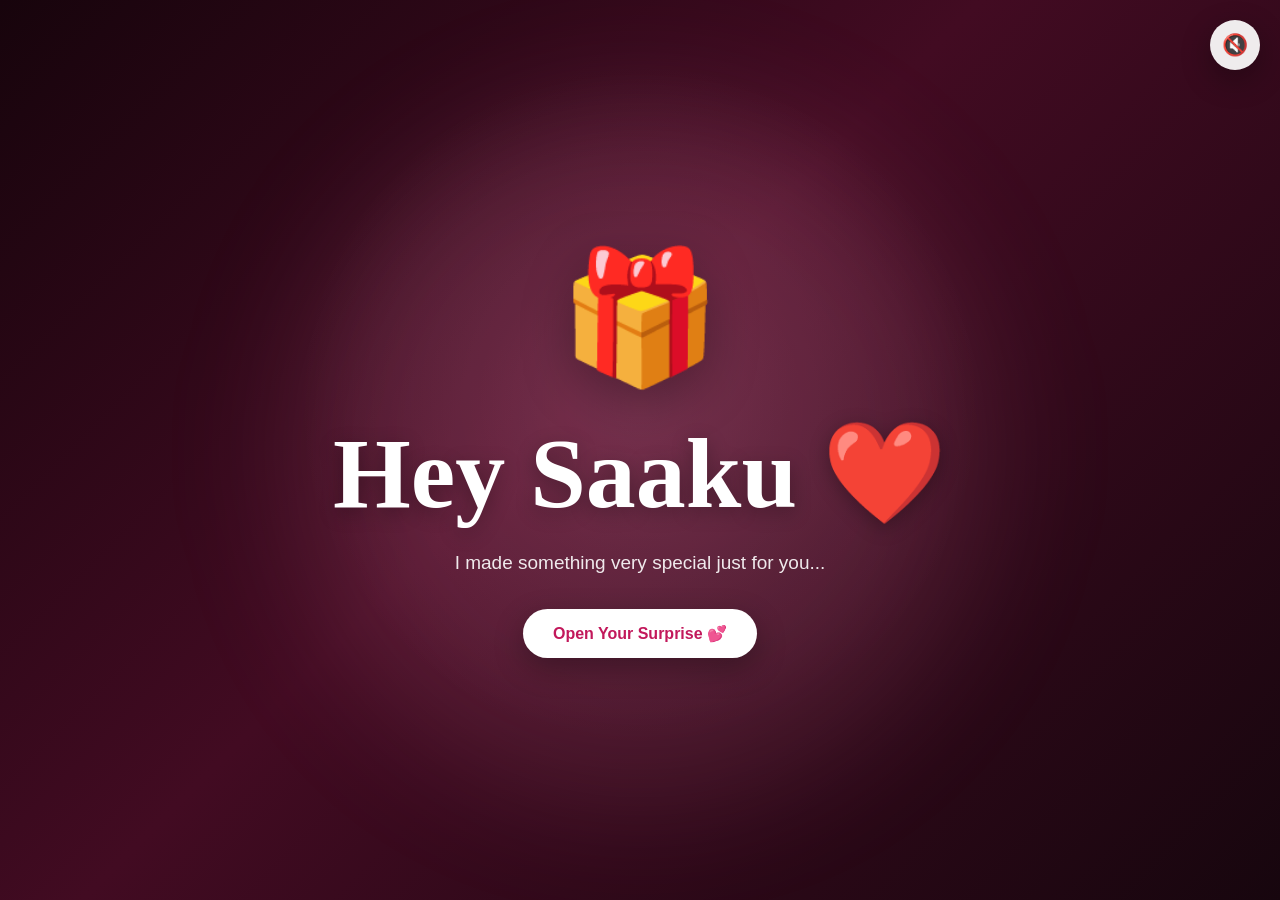
==== commit 09cef37a: "Updated index.html" ====
--- a/index.html
+++ b/index.html
@@ -1616,62 +1616,62 @@
 <div class="milkmocha-background">
 
     <img
-        src="./milkmocha1.gif"
+        src="Birthday-29/milkmocha1.gif"
         class="mm mm1"
         alt="">
 
     <img
-        src="./milkmocha2.gif"
+        src="Birthday-29/milkmocha2.gif"
         class="mm mm2"
         alt="">
 
     <img
-        src="./milkmocha3.gif"
+        src="Birthday-29/milkmocha3.gif"
         class="mm mm3"
         alt="">
 
     <img
-        src="./milkmocha4.gif"
+        src="Birthday-29/milkmocha4.gif"
         class="mm mm4"
         alt="">
 
     <img
-        src="./milkmocha5.gif"
+        src="Birthday-29/milkmocha5.gif"
         class="mm mm5"
         alt="">
 
     <img
-        src="./milkmocha6.gif"
+        src="Birthday-29/milkmocha6.gif"
         class="mm mm6"
         alt="">
 
     <img
-        src="./milkmocha7.gif"
+        src="Birthday-29/milkmocha7.gif"
         class="mm mm7"
         alt="">
 
     <img
-        src="./milkmocha8.gif"
+        src="Birthday-29/milkmocha8.gif"
         class="mm mm8"
         alt="">
 
     <img
-        src="./milkmocha9.gif"
+        src="Birthday-29/milkmocha9.gif"
         class="mm mm9"
         alt="">
 
     <img
-        src="./milkmocha10.gif"
+        src="Birthday-29/milkmocha10.gif"
         class="mm mm10"
         alt="">
 
     <img
-        src="./milkmocha11.gif"
+        src="Birthday-29/milkmocha11.gif"
         class="mm mm11"
         alt="">
 
     <img
-        src="./milkmocha12.gif"
+        src="Birthday-29/milkmocha12.gif"
         class="mm mm12"
         alt="">
 
@@ -1964,23 +1964,23 @@
 
 
             <img
-                src="images/photo1.jpg"
+                src="Birthday-29/photo1.jpg"
                 class="active"
                 alt="Saaku memory 1">
 
 
             <img
-                src="images/photo2.jpg"
+                src="Birthday-29/photo2.jpg"
                 alt="Saaku memory 2">
 
 
             <img
-                src="images/photo3.jpg"
+                src="Birthday-29/photo3.jpg"
                 alt="Saaku memory 3">
 
 
             <img
-                src="images/photo4.jpg"
+                src="Birthday-29/photo4.jpg"
                 alt="Saaku memory 4">
 
 
@@ -1997,7 +1997,7 @@
             <div class="photo-card">
 
                 <img
-                    src="./photo1.jpg"
+                    src="Birthday-29/photo1.jpg"
                     alt="Memory 1">
 
                 <p>
@@ -2010,7 +2010,7 @@
             <div class="photo-card">
 
                 <img
-                    src="./photo2.jpg"
+                    src="Birthday-29/photo2.jpg"
                     alt="Memory 2">
 
                 <p>
@@ -2023,7 +2023,7 @@
             <div class="photo-card">
 
                 <img
-                    src="./photo3.jpg"
+                    src="Birthday-29/photo3.jpg"
                     alt="Memory 3">
 
                 <p>
@@ -2036,7 +2036,7 @@
             <div class="photo-card">
 
                 <img
-                    src="./photo4.jpg"
+                    src="Birthday-29/photo4.jpg"
                     alt="Memory 4">
 
                 <p>
